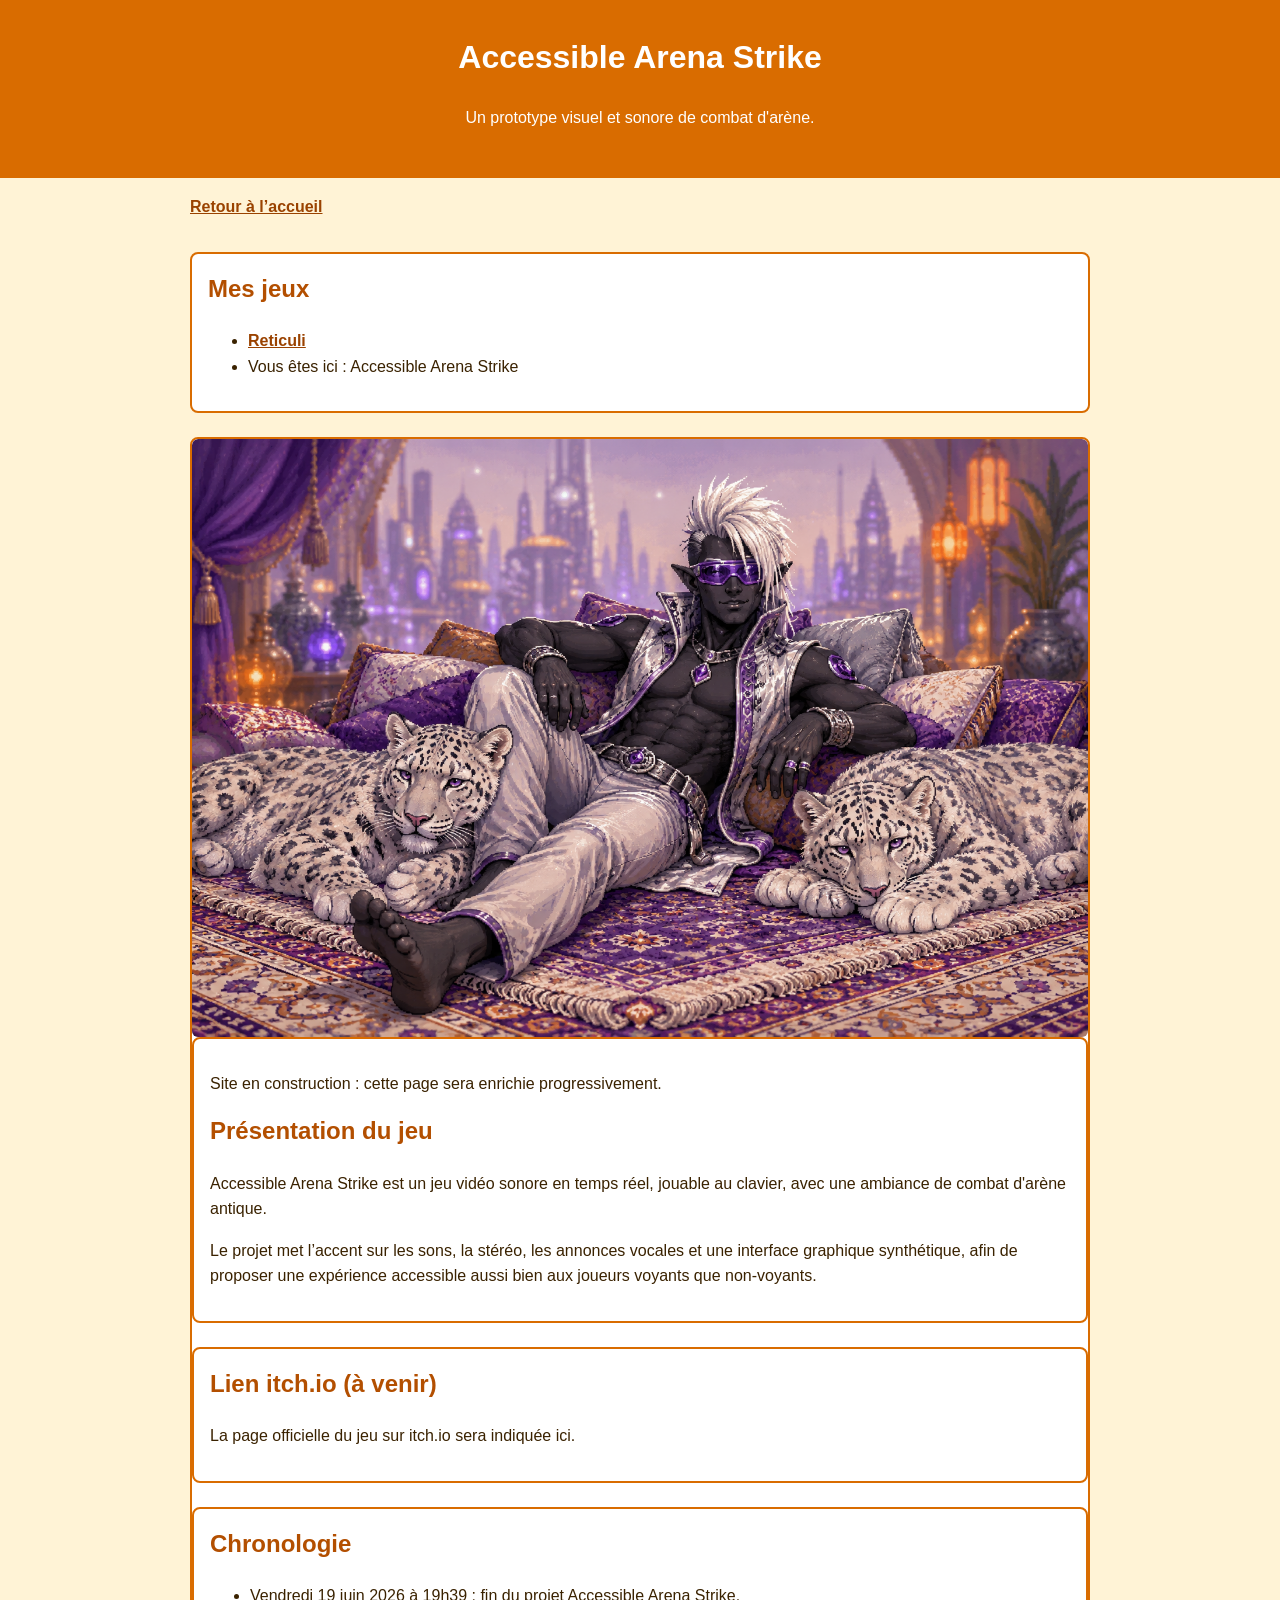
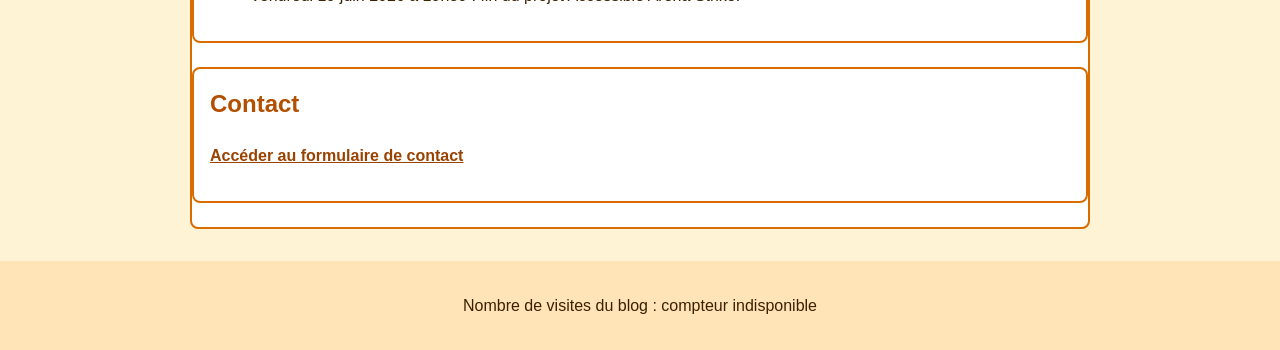
==== arena-strike.html @ 0cb83cf3 "ajout de l'image de couverture pour arena-strike et reticuli" ====
<!DOCTYPE html>
<html lang="fr">
<head>
	<meta charset="UTF-8">
	<meta name="viewport" content="width=device-width, initial-scale=1.0">
	<title>drow-gamer — Accessible Arena Strike</title>
	<link rel="stylesheet" href="css/arena-strike.css">
</head>
<body>
	<header>
		<h1>Accessible Arena Strike</h1>
		<p>Un prototype visuel et sonore de combat d'arène.</p>
	</header>

	<nav>
		<a href="index.html">Retour à l’accueil</a>
	</nav>

	<main>
				<section>
			<h2>Mes jeux</h2>
			<ul>
				<li><a href="reticuli.html">Reticuli</a></li>
				<li>Vous êtes ici : Accessible Arena Strike</li>
			</ul>
		</section>

		<section class="cover-section">
			<img
				class="cover-image"
				src="images/index.png"
				alt="un gladiateur en plein combat contre un énorme adversaire."
			>

		<section>
			<p>Site en construction : cette page sera enrichie progressivement.</p>
			<h2>Présentation du jeu</h2>
			<p>
				Accessible Arena Strike est un jeu vidéo sonore en temps réel, jouable au clavier,
				avec une ambiance de combat d'arène antique.
			</p>
			<p>
				Le projet met l’accent sur les sons, la stéréo, les annonces vocales et une interface graphique synthétique,
				afin de proposer une expérience accessible aussi bien aux joueurs voyants que non-voyants.
			</p>
		</section>

		<section>
			<h2>Lien itch.io (à venir)</h2>
			<p>
				La page officielle du jeu sur itch.io sera indiquée ici.
			</p>
		</section>

		<section>
			<h2>Chronologie</h2>
			<ul>
				<li>Vendredi 19 juin 2026 à 19h39 : fin du projet Accessible Arena Strike.</li>
			</ul>
		</section>
				<section>
			<h2>Contact</h2>
			<p>
				<a href="contact.html">Accéder au formulaire de contact</a>
			</p>
		</section>

	</main>

	<footer>
	<p>Nombre de visites du blog : <span id="view-counter">chargement...</span></p>
</footer>

<script data-goatcounter="https://dg-blog-ombres-2026.goatcounter.com/count"
	async src="//gc.zgo.at/count.js"></script>

<script src="js/main.js"></script>
</body>
</html>
---- css/arena-strike.css ----
body {
	font-family: Arial, Verdana, sans-serif;
	background-color: #fff3d6;
	color: #3a2200;
	margin: 0;
	line-height: 1.6;
}

header {
	background-color: #d96c00;
	color: #ffffff;
	text-align: center;
	padding: 2rem 1rem;
}

nav {
	max-width: 900px;
	margin: 1rem auto;
	padding: 0 1rem;
}

main {
	max-width: 900px;
	margin: 2rem auto;
	padding: 0 1rem;
}

section {
	background-color: #ffffff;
	border: 2px solid #d96c00;
	border-radius: 8px;
	margin-bottom: 1.5rem;
	padding: 1rem;
}

.cover-section {
	padding: 0;
	overflow: hidden;
}

.cover-image {
	display: block;
	width: 100%;
	height: auto;
	border-radius: 6px;
}

h1,
h2 {
	margin-top: 0;
}

h2 {
	color: #b34f00;
}

a {
	color: #9a4200;
	font-weight: bold;
}

a:hover,
a:focus {
	color: #000000;
	background-color: #ffe08a;
}

footer {
	text-align: center;
	background-color: #ffe4b8;
	color: #3a2200;
	padding: 1rem;
}
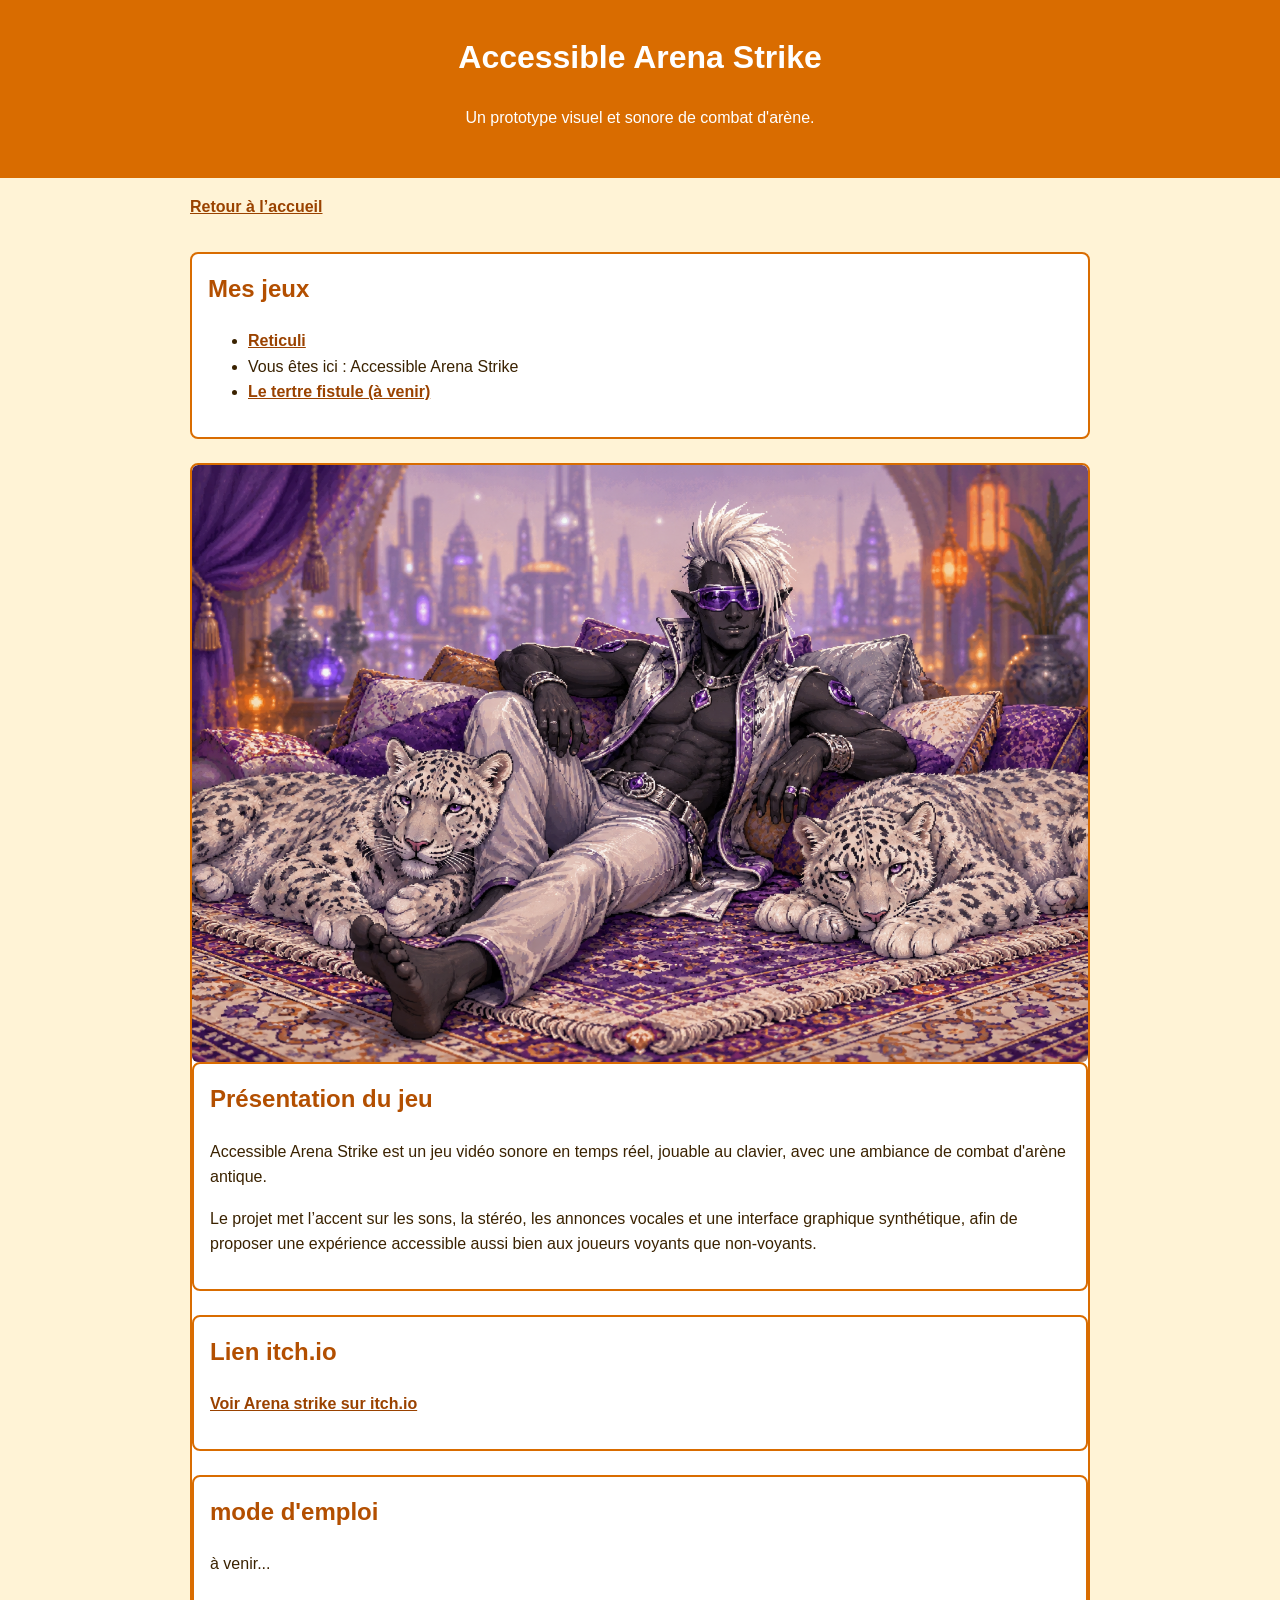
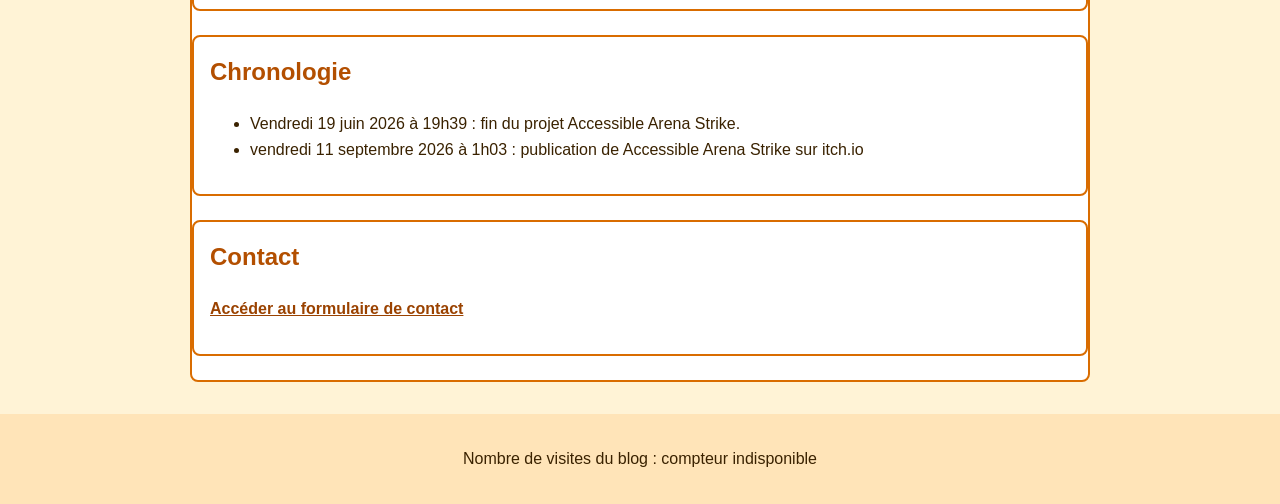
==== commit 7ba66741: "ajout de arena strike sur itch.io" ====
--- a/arena-strike.html
+++ b/arena-strike.html
@@ -22,6 +22,7 @@
 			<ul>
 				<li><a href="reticuli.html">Reticuli</a></li>
 				<li>Vous êtes ici : Accessible Arena Strike</li>
+				<li><a href="fistula-mound.html">Le tertre fistule (à venir)</a></li>
 			</ul>
 		</section>
 
@@ -33,7 +34,6 @@
 			>
 
 		<section>
-			<p>Site en construction : cette page sera enrichie progressivement.</p>
 			<h2>Présentation du jeu</h2>
 			<p>
 				Accessible Arena Strike est un jeu vidéo sonore en temps réel, jouable au clavier,
@@ -46,16 +46,26 @@
 		</section>
 
 		<section>
-			<h2>Lien itch.io (à venir)</h2>
+			<h2>Lien itch.io</h2>
 			<p>
-				La page officielle du jeu sur itch.io sera indiquée ici.
+				<a href="https://drow-gamer.itch.io/accessible-arena-strike"
+	target="_blank"
+	rel="noopener noreferrer">
+	Voir Arena strike sur itch.io
+</a>
 			</p>
 		</section>
+
+			<section>
+				<h2>mode d'emploi</h2>
+				<p>à venir...</p>
+			</section>
 
 		<section>
 			<h2>Chronologie</h2>
 			<ul>
 				<li>Vendredi 19 juin 2026 à 19h39 : fin du projet Accessible Arena Strike.</li>
+				<li>vendredi 11 septembre 2026 à 1h03 : publication de Accessible Arena Strike sur itch.io</li>
 			</ul>
 		</section>
 				<section>
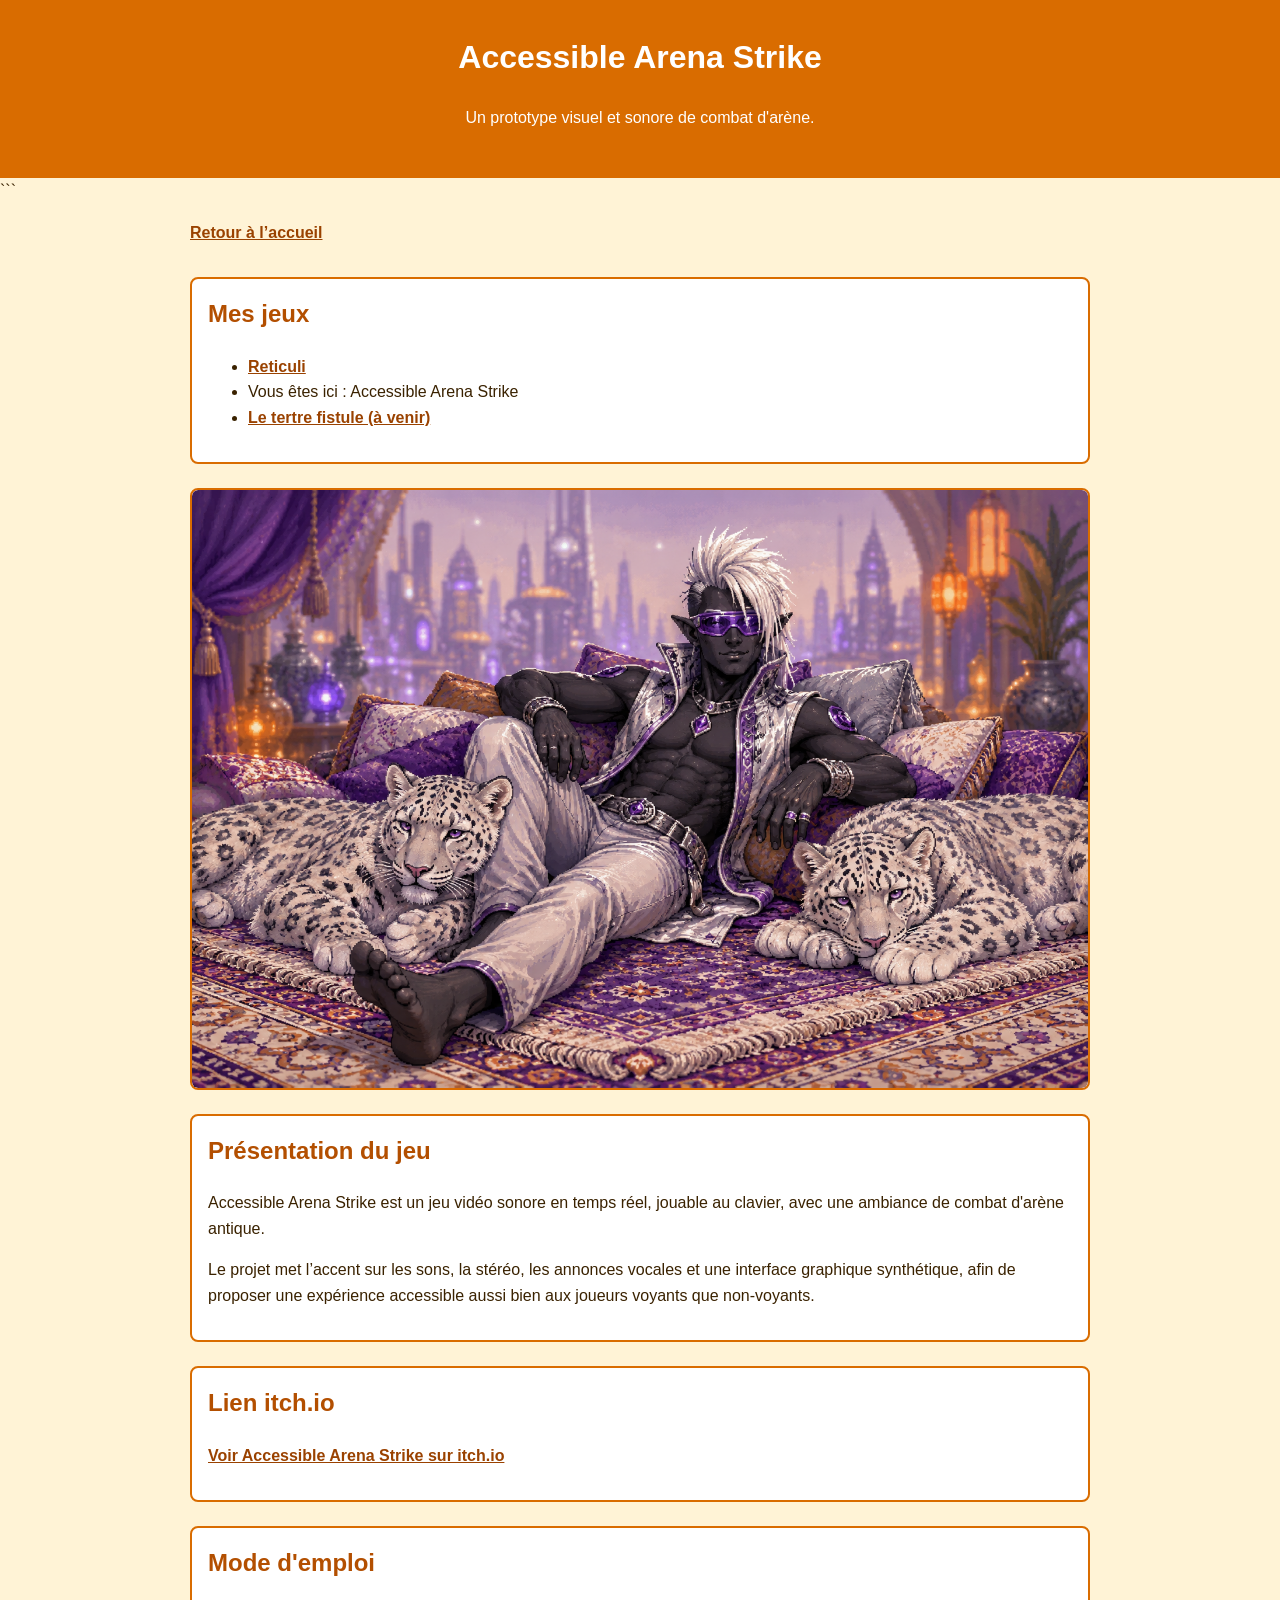
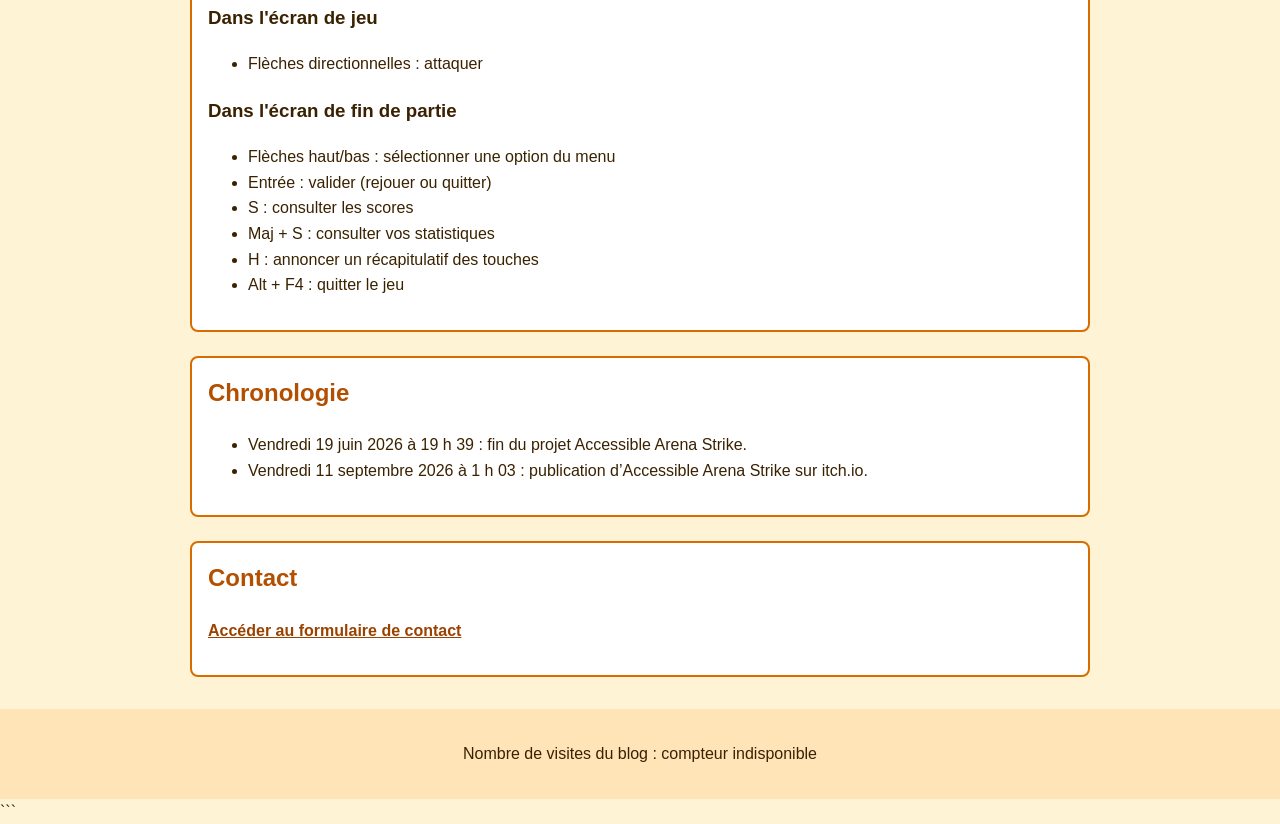
==== commit ebebadb0: "mise  au propre des pages Reticuli et Arena strike" ====
--- a/arena-strike.html
+++ b/arena-strike.html
@@ -1,4 +1,5 @@
 <!DOCTYPE html>
+
 <html lang="fr">
 <head>
 	<meta charset="UTF-8">
@@ -6,84 +7,108 @@
 	<title>drow-gamer — Accessible Arena Strike</title>
 	<link rel="stylesheet" href="css/arena-strike.css">
 </head>
+
 <body>
 	<header>
 		<h1>Accessible Arena Strike</h1>
 		<p>Un prototype visuel et sonore de combat d'arène.</p>
 	</header>
 
-	<nav>
-		<a href="index.html">Retour à l’accueil</a>
-	</nav>
+```
+<nav>
+	<a href="index.html">Retour à l’accueil</a>
+</nav>
 
-	<main>
-				<section>
-			<h2>Mes jeux</h2>
-			<ul>
-				<li><a href="reticuli.html">Reticuli</a></li>
-				<li>Vous êtes ici : Accessible Arena Strike</li>
-				<li><a href="fistula-mound.html">Le tertre fistule (à venir)</a></li>
-			</ul>
-		</section>
+<main>
+	<section>
+		<h2>Mes jeux</h2>
+		<ul>
+			<li><a href="reticuli.html">Reticuli</a></li>
+			<li>Vous êtes ici : Accessible Arena Strike</li>
+			<li><a href="fistula-mound.html">Le tertre fistule (à venir)</a></li>
+		</ul>
+	</section>
 
-		<section class="cover-section">
-			<img
-				class="cover-image"
-				src="images/index.png"
-				alt="un gladiateur en plein combat contre un énorme adversaire."
+	<section class="cover-section">
+		<img
+			class="cover-image"
+			src="images/index.png"
+			alt="Un gladiateur en plein combat contre un énorme adversaire."
+		>
+	</section>
+
+	<section>
+		<h2>Présentation du jeu</h2>
+		<p>
+			Accessible Arena Strike est un jeu vidéo sonore en temps réel, jouable au clavier,
+			avec une ambiance de combat d'arène antique.
+		</p>
+		<p>
+			Le projet met l’accent sur les sons, la stéréo, les annonces vocales et une interface graphique synthétique,
+			afin de proposer une expérience accessible aussi bien aux joueurs voyants que non-voyants.
+		</p>
+	</section>
+
+	<section>
+		<h2>Lien itch.io</h2>
+		<p>
+			<a
+				href="https://drow-gamer.itch.io/accessible-arena-strike"
+				target="_blank"
+				rel="noopener noreferrer"
 			>
+				Voir Accessible Arena Strike sur itch.io
+			</a>
+		</p>
+	</section>
 
-		<section>
-			<h2>Présentation du jeu</h2>
-			<p>
-				Accessible Arena Strike est un jeu vidéo sonore en temps réel, jouable au clavier,
-				avec une ambiance de combat d'arène antique.
-			</p>
-			<p>
-				Le projet met l’accent sur les sons, la stéréo, les annonces vocales et une interface graphique synthétique,
-				afin de proposer une expérience accessible aussi bien aux joueurs voyants que non-voyants.
-			</p>
-		</section>
+	<section>
+		<h2>Mode d'emploi</h2>
 
-		<section>
-			<h2>Lien itch.io</h2>
-			<p>
-				<a href="https://drow-gamer.itch.io/accessible-arena-strike"
-	target="_blank"
-	rel="noopener noreferrer">
-	Voir Arena strike sur itch.io
-</a>
-			</p>
-		</section>
+		<h3>Dans l'écran de jeu</h3>
+		<ul>
+			<li>Flèches directionnelles : attaquer</li>
+		</ul>
 
-			<section>
-				<h2>mode d'emploi</h2>
-				<p>à venir...</p>
-			</section>
+		<h3>Dans l'écran de fin de partie</h3>
+		<ul>
+			<li>Flèches haut/bas : sélectionner une option du menu</li>
+			<li>Entrée : valider (rejouer ou quitter)</li>
+			<li>S : consulter les scores</li>
+			<li>Maj + S : consulter vos statistiques</li>
+			<li>H : annoncer un récapitulatif des touches</li>
+			<li>Alt + F4 : quitter le jeu</li>
+		</ul>
+	</section>
 
-		<section>
-			<h2>Chronologie</h2>
-			<ul>
-				<li>Vendredi 19 juin 2026 à 19h39 : fin du projet Accessible Arena Strike.</li>
-				<li>vendredi 11 septembre 2026 à 1h03 : publication de Accessible Arena Strike sur itch.io</li>
-			</ul>
-		</section>
-				<section>
-			<h2>Contact</h2>
-			<p>
-				<a href="contact.html">Accéder au formulaire de contact</a>
-			</p>
-		</section>
+	<section>
+		<h2>Chronologie</h2>
+		<ul>
+			<li>Vendredi 19 juin 2026 à 19 h 39 : fin du projet Accessible Arena Strike.</li>
+			<li>Vendredi 11 septembre 2026 à 1 h 03 : publication d’Accessible Arena Strike sur itch.io.</li>
+		</ul>
+	</section>
 
-	</main>
+	<section>
+		<h2>Contact</h2>
+		<p>
+			<a href="contact.html">Accéder au formulaire de contact</a>
+		</p>
+	</section>
+</main>
 
-	<footer>
+<footer>
 	<p>Nombre de visites du blog : <span id="view-counter">chargement...</span></p>
 </footer>
 
-<script data-goatcounter="https://dg-blog-ombres-2026.goatcounter.com/count"
-	async src="//gc.zgo.at/count.js"></script>
+<script
+	data-goatcounter="https://dg-blog-ombres-2026.goatcounter.com/count"
+	async
+	src="//gc.zgo.at/count.js"
+></script>
 
 <script src="js/main.js"></script>
+```
+
 </body>
-</html>+</html>
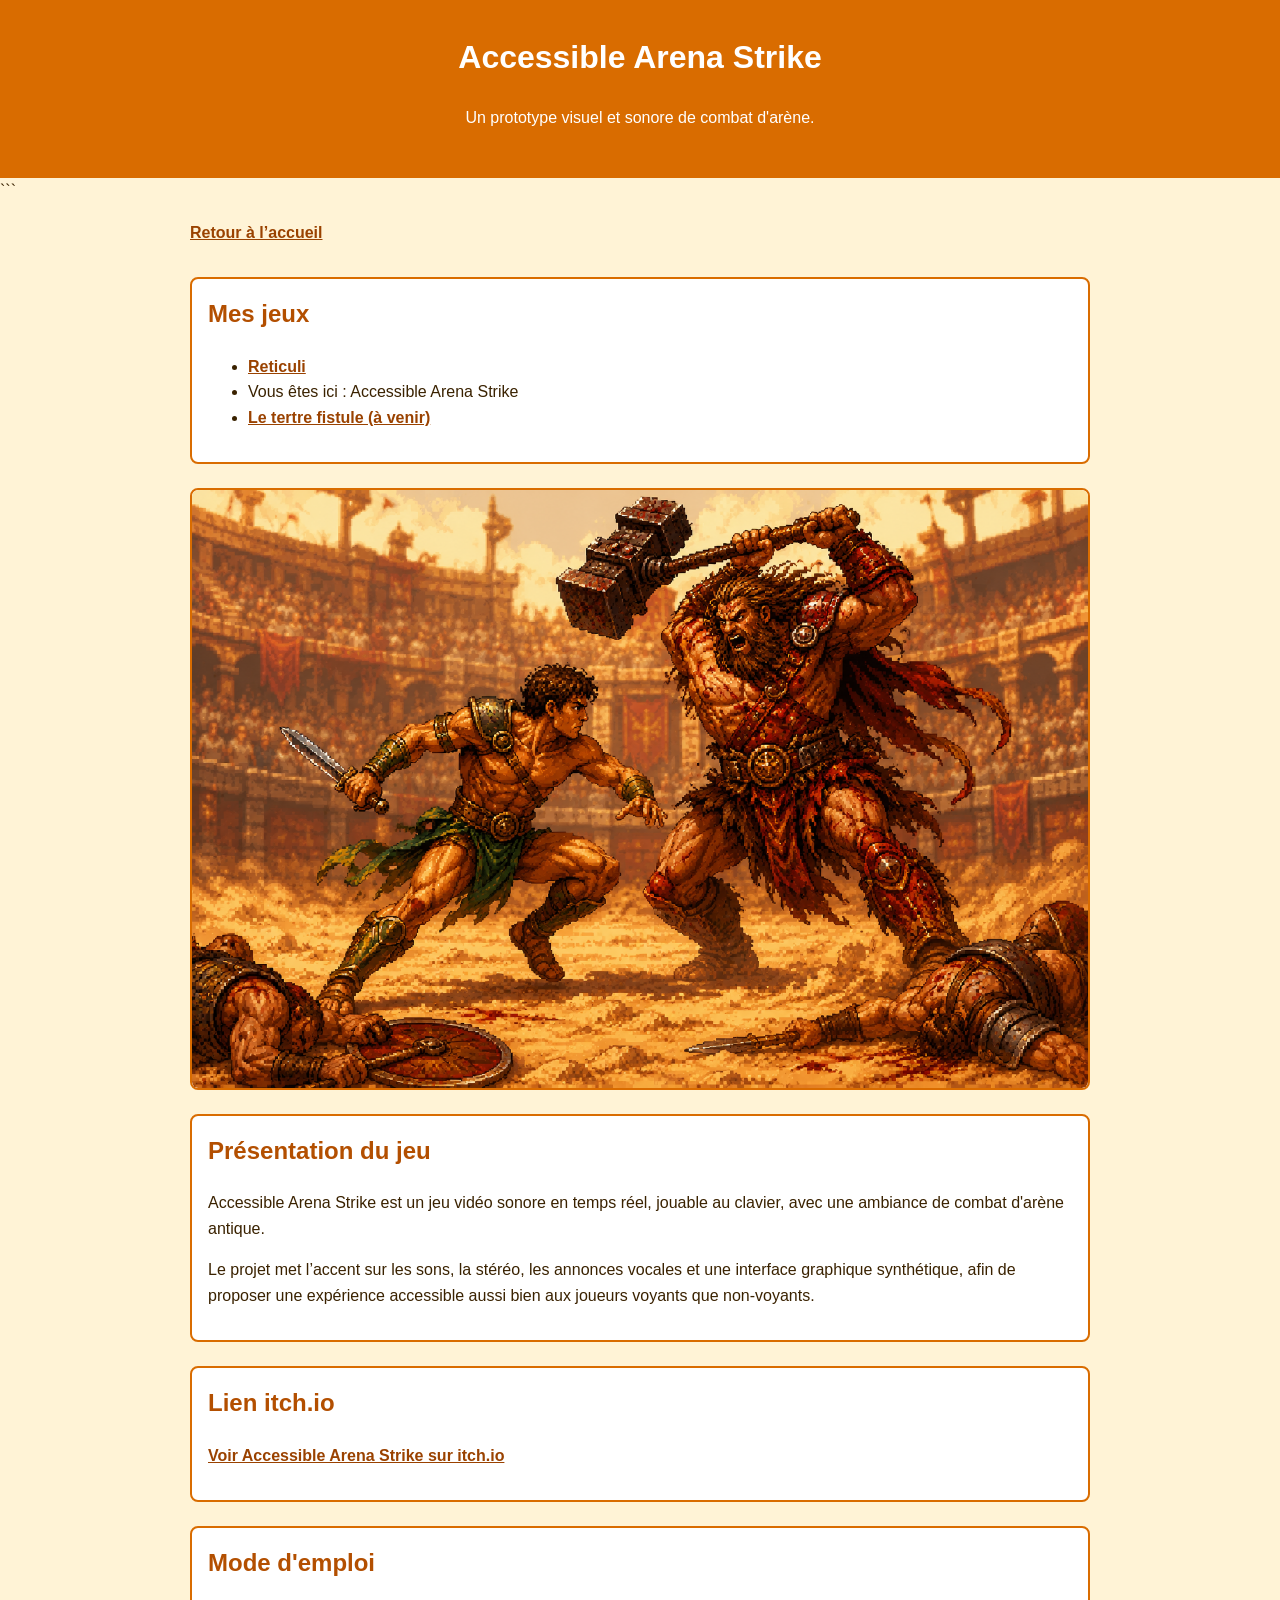
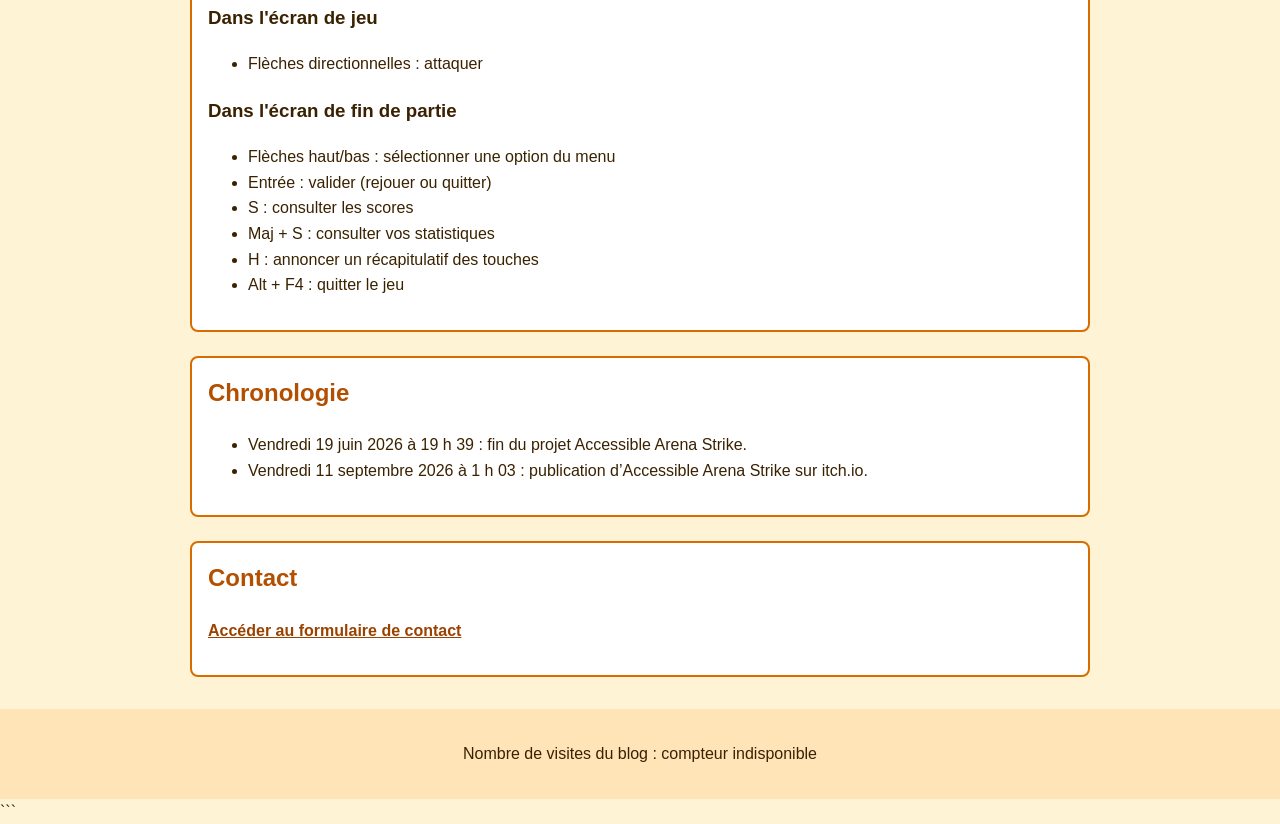
==== commit 7ce6629e: "indentation correcte des pages" ====
--- a/arena-strike.html
+++ b/arena-strike.html
@@ -32,7 +32,7 @@
 	<section class="cover-section">
 		<img
 			class="cover-image"
-			src="images/index.png"
+			src="images/arena-strike.png"
 			alt="Un gladiateur en plein combat contre un énorme adversaire."
 		>
 	</section>
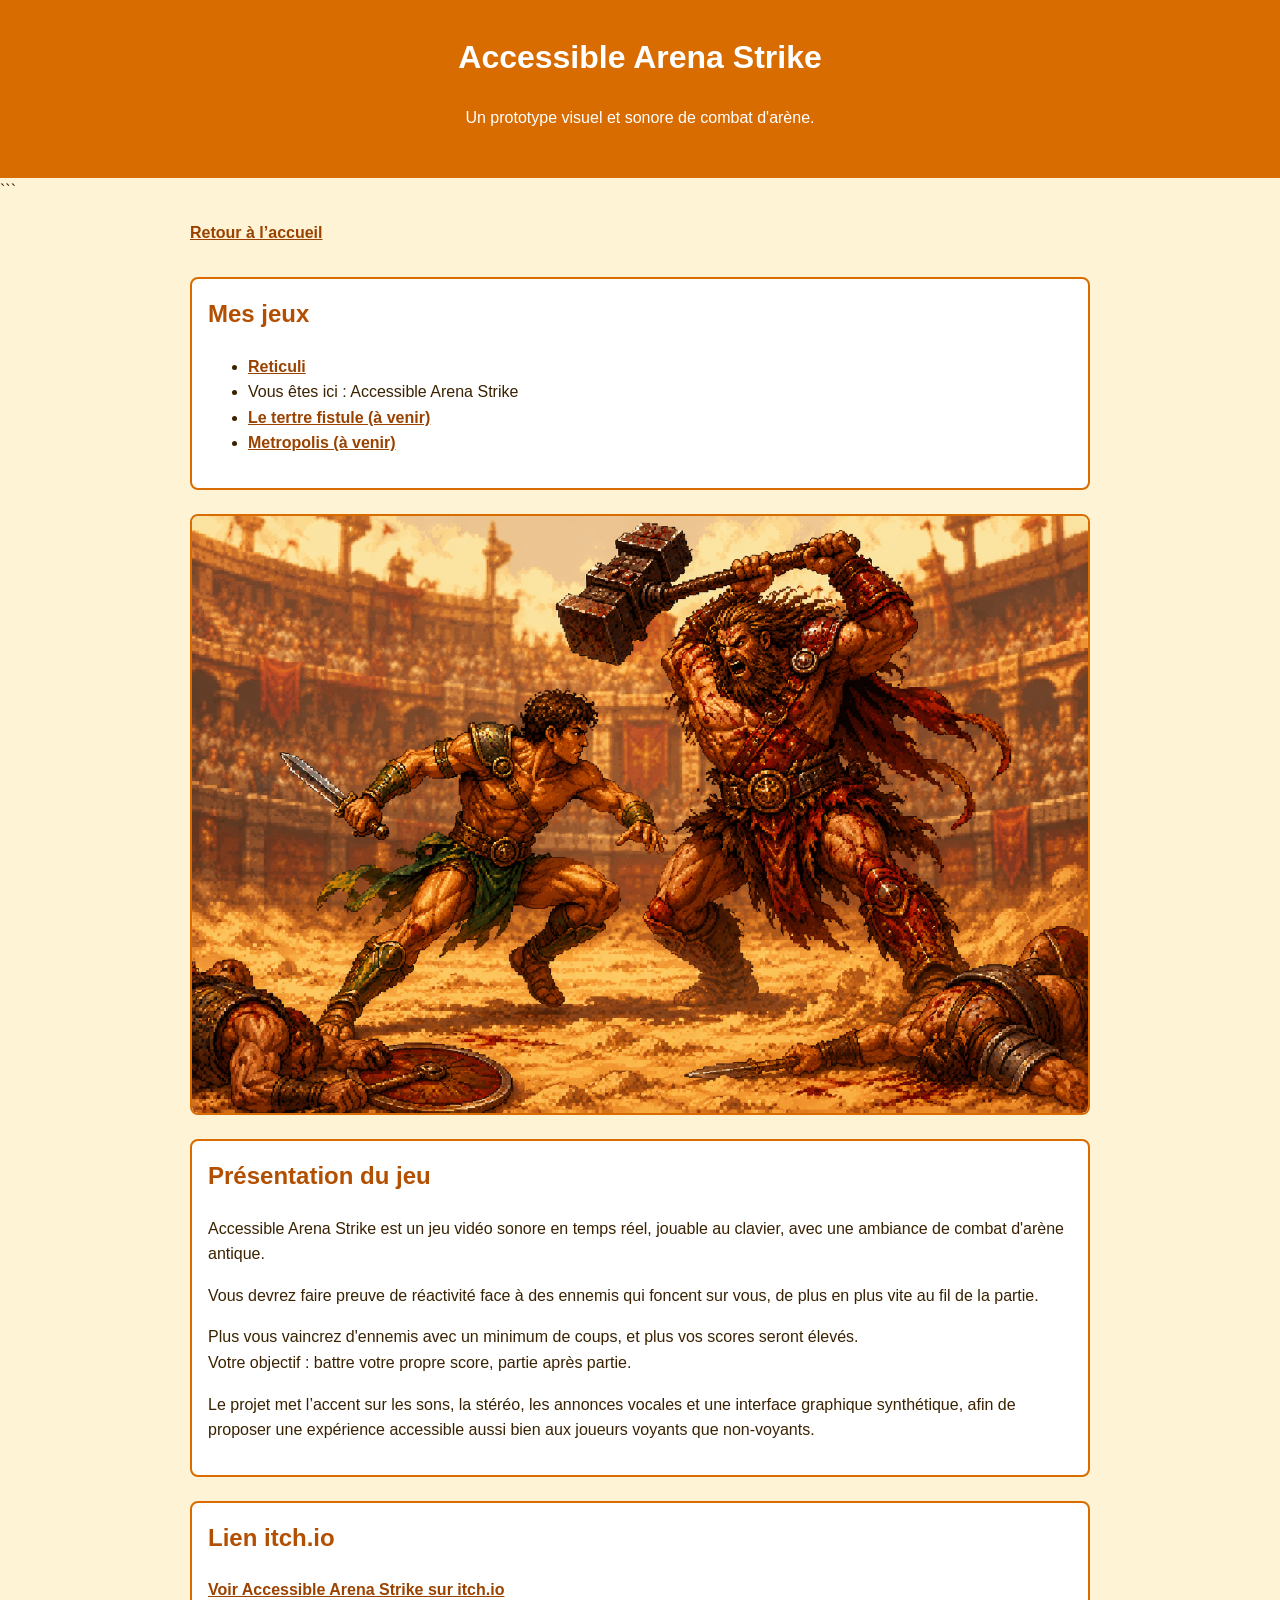
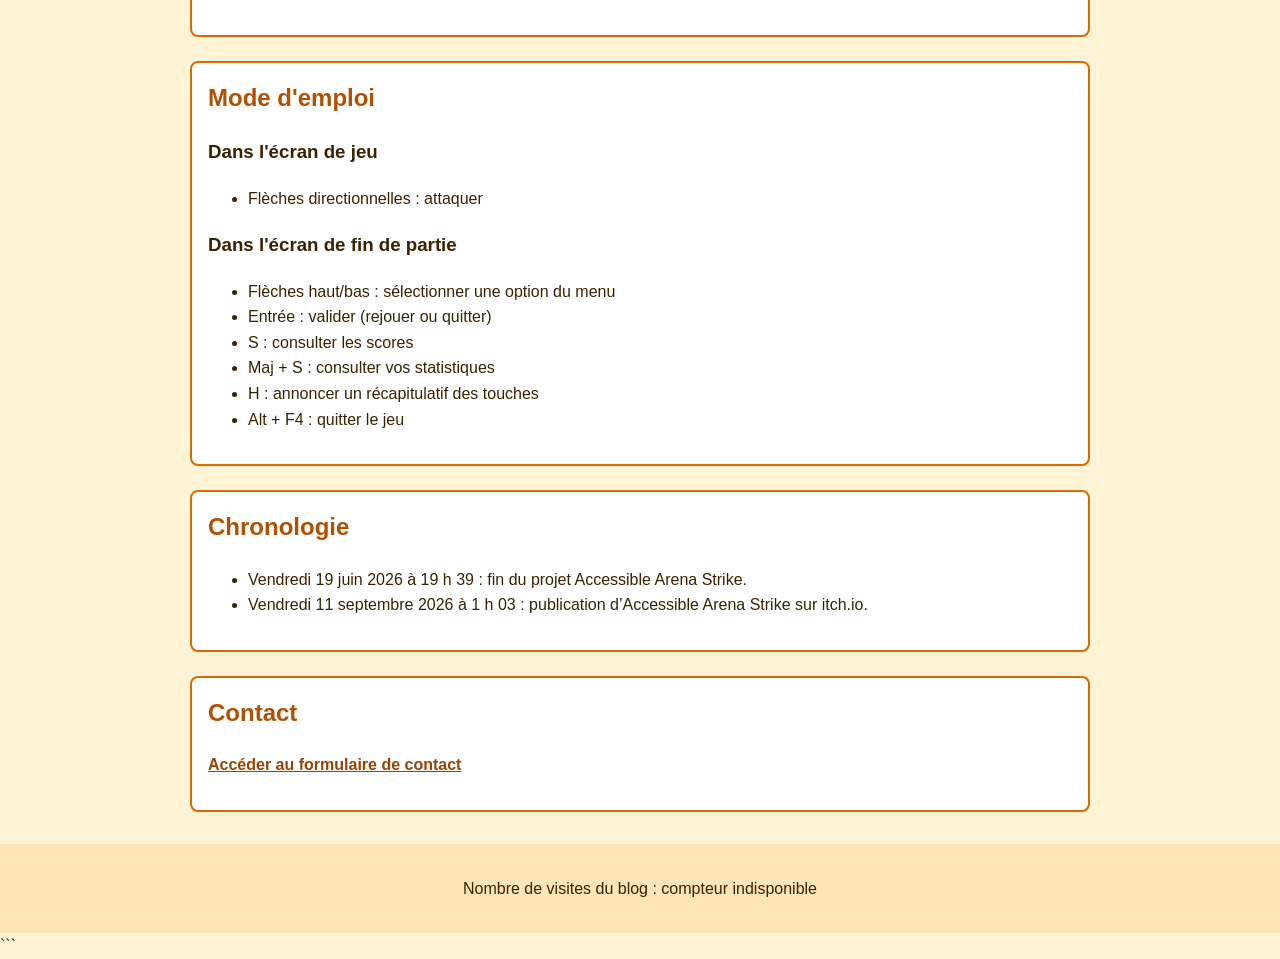
==== commit 63d5cb2f: "augmentation de la présentation de arena strike" ====
--- a/arena-strike.html
+++ b/arena-strike.html
@@ -26,6 +26,7 @@
 			<li><a href="reticuli.html">Reticuli</a></li>
 			<li>Vous êtes ici : Accessible Arena Strike</li>
 			<li><a href="fistula-mound.html">Le tertre fistule (à venir)</a></li>
+			<li><a href="metropolis.html">Metropolis (à venir)</a></li>
 		</ul>
 	</section>
 
@@ -42,6 +43,13 @@
 		<p>
 			Accessible Arena Strike est un jeu vidéo sonore en temps réel, jouable au clavier,
 			avec une ambiance de combat d'arène antique.
+		</p>
+		<p>
+			Vous devrez faire preuve de réactivité face à des ennemis qui foncent sur vous, de plus en plus vite au fil de la partie.
+		</p>
+		<p>
+			Plus vous vaincrez d'ennemis avec un minimum de coups, et plus vos scores seront élevés. <br>
+			Votre objectif : battre votre propre score, partie après partie.
 		</p>
 		<p>
 			Le projet met l’accent sur les sons, la stéréo, les annonces vocales et une interface graphique synthétique,
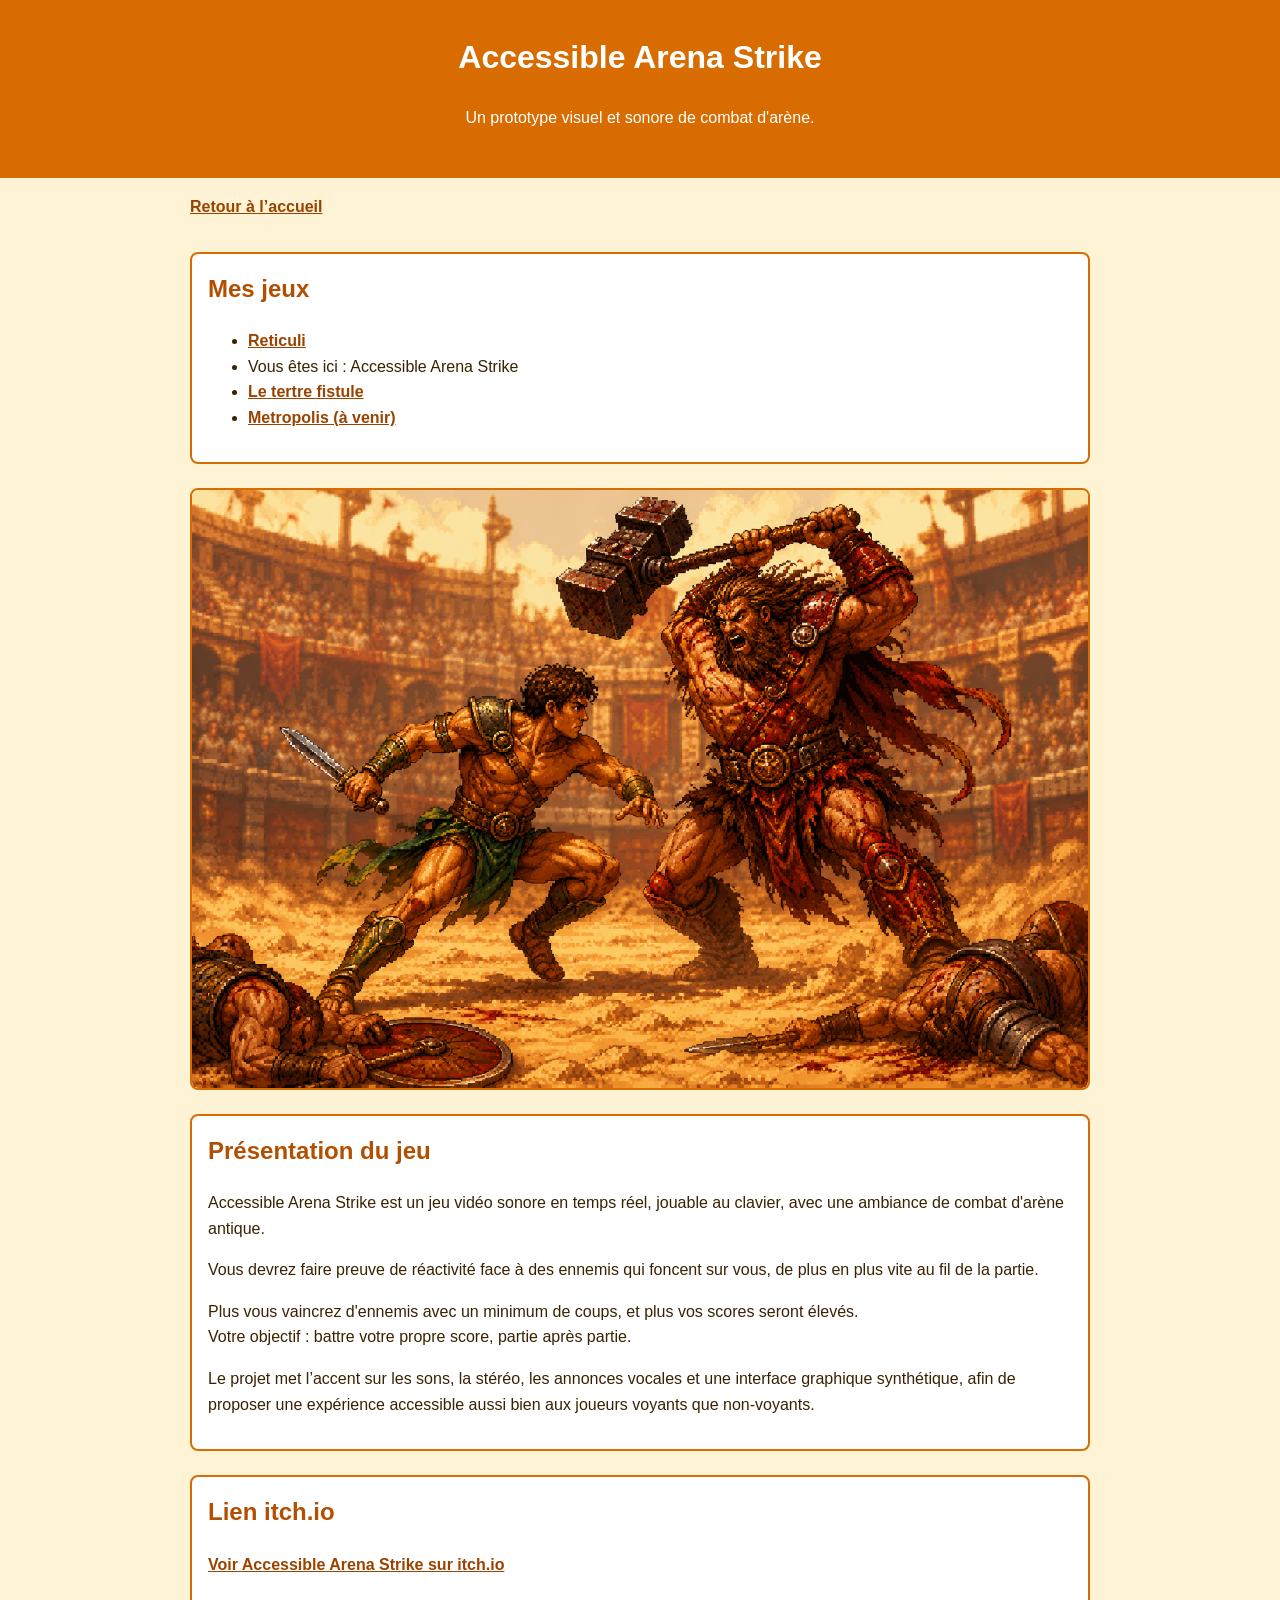
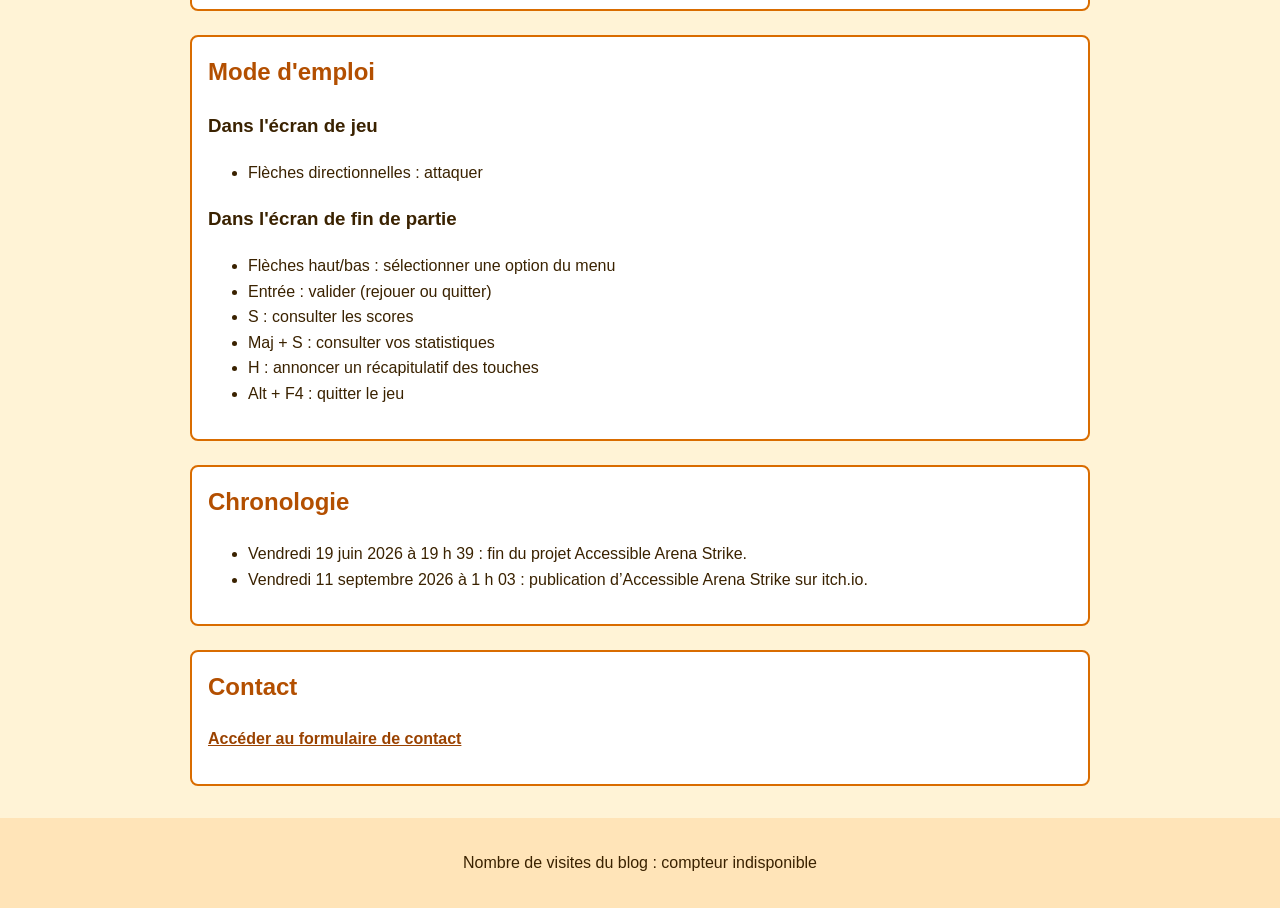
==== commit 3eccf91c: "ajout du projet fistula mound" ====
--- a/arena-strike.html
+++ b/arena-strike.html
@@ -14,7 +14,6 @@
 		<p>Un prototype visuel et sonore de combat d'arène.</p>
 	</header>
 
-```
 <nav>
 	<a href="index.html">Retour à l’accueil</a>
 </nav>
@@ -25,7 +24,7 @@
 		<ul>
 			<li><a href="reticuli.html">Reticuli</a></li>
 			<li>Vous êtes ici : Accessible Arena Strike</li>
-			<li><a href="fistula-mound.html">Le tertre fistule (à venir)</a></li>
+			<li><a href="fistula-mound.html">Le tertre fistule</a></li>
 			<li><a href="metropolis.html">Metropolis (à venir)</a></li>
 		</ul>
 	</section>
@@ -116,7 +115,6 @@
 ></script>
 
 <script src="js/main.js"></script>
-```
 
 </body>
 </html>
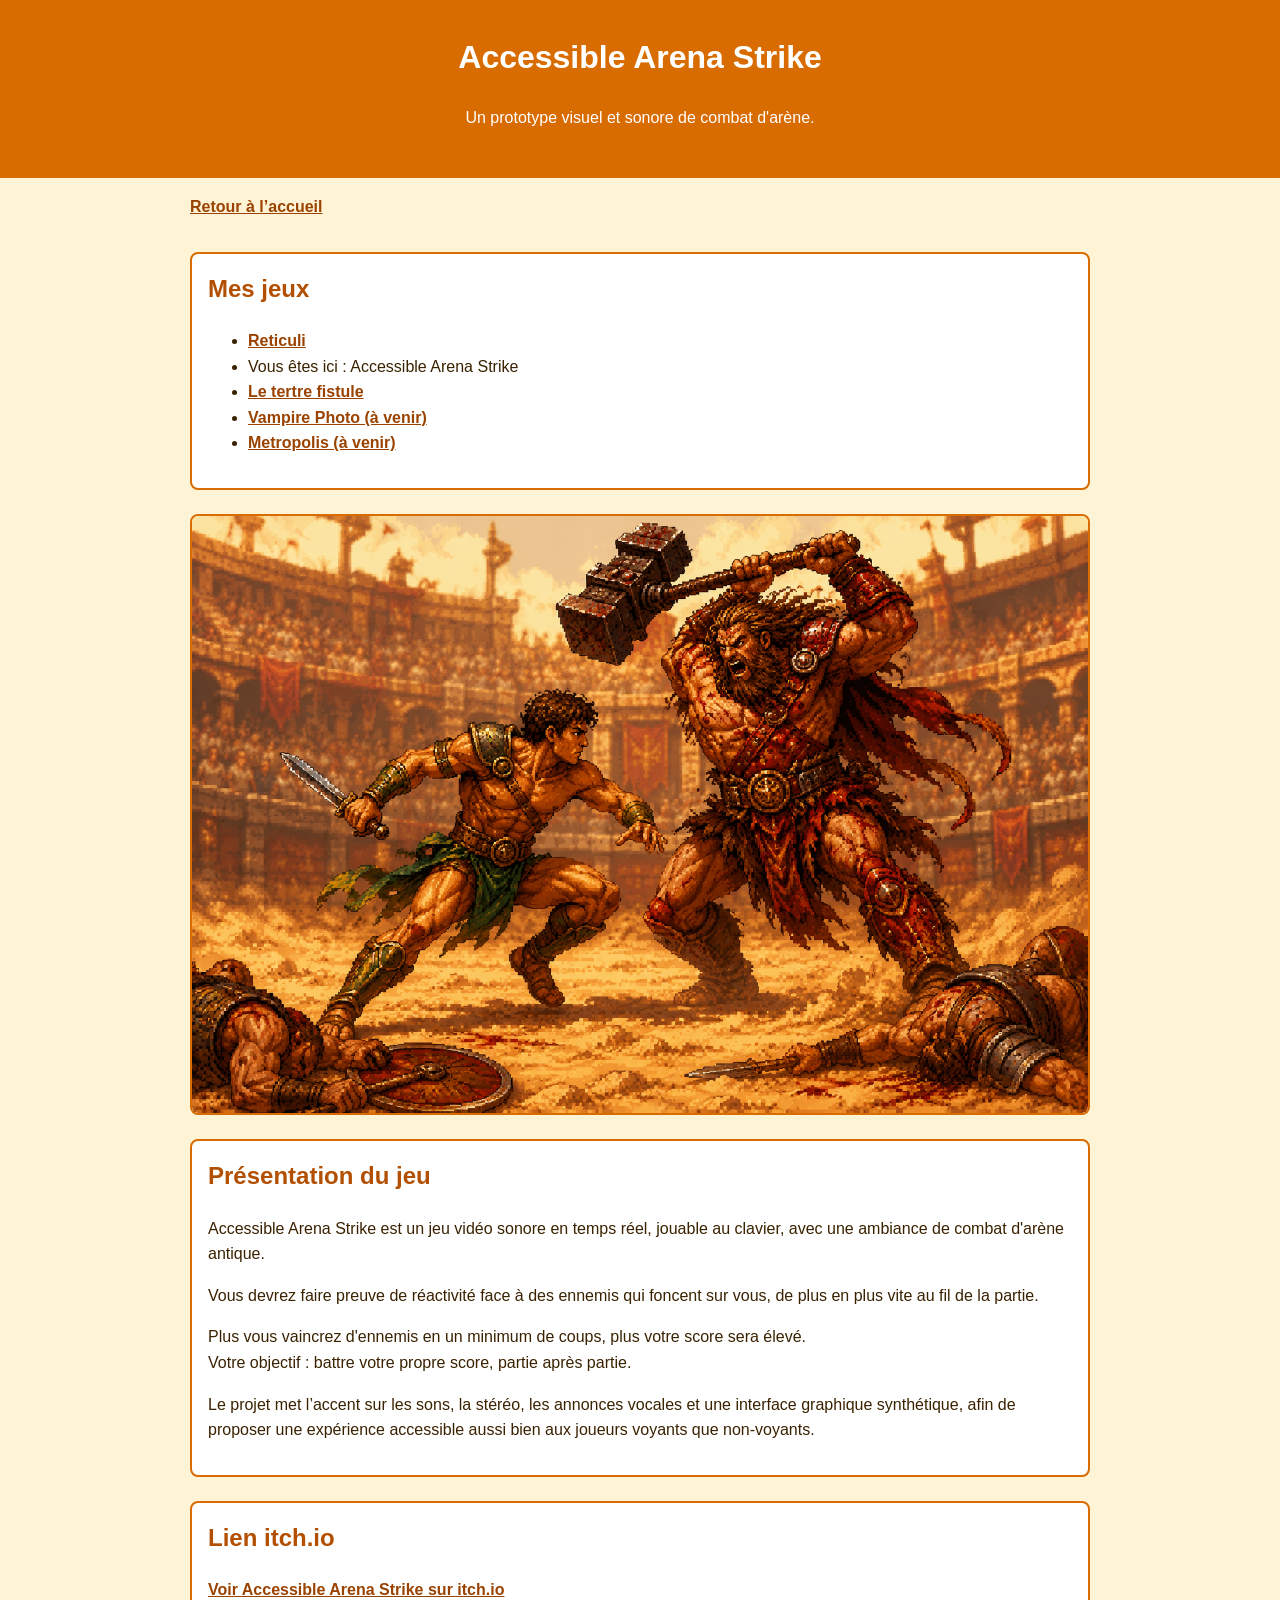
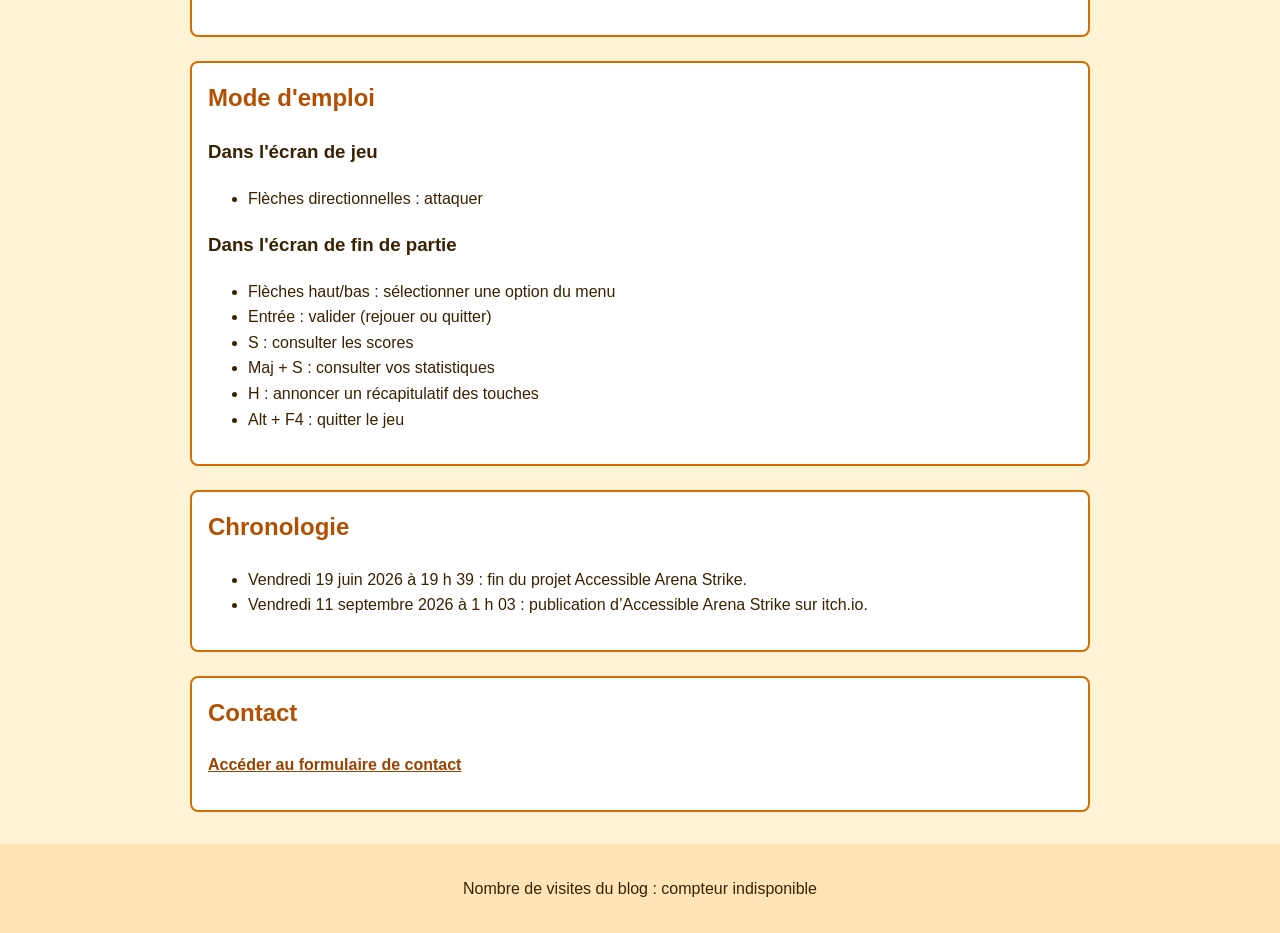
==== commit b4d2e3da: "ajout de la page vampire photo" ====
--- a/arena-strike.html
+++ b/arena-strike.html
@@ -25,6 +25,7 @@
 			<li><a href="reticuli.html">Reticuli</a></li>
 			<li>Vous êtes ici : Accessible Arena Strike</li>
 			<li><a href="fistula-mound.html">Le tertre fistule</a></li>
+			<li><a href="vampire-photo.html">Vampire Photo (à venir)</a></li>
 			<li><a href="metropolis.html">Metropolis (à venir)</a></li>
 		</ul>
 	</section>
@@ -47,7 +48,7 @@
 			Vous devrez faire preuve de réactivité face à des ennemis qui foncent sur vous, de plus en plus vite au fil de la partie.
 		</p>
 		<p>
-			Plus vous vaincrez d'ennemis avec un minimum de coups, et plus vos scores seront élevés. <br>
+			Plus vous vaincrez d'ennemis en un minimum de coups, plus votre score sera élevé.<br>
 			Votre objectif : battre votre propre score, partie après partie.
 		</p>
 		<p>
@@ -111,10 +112,10 @@
 <script
 	data-goatcounter="https://dg-blog-ombres-2026.goatcounter.com/count"
 	async
-	src="//gc.zgo.at/count.js"
+	src="https://gc.zgo.at/count.js"
 ></script>
 
 <script src="js/main.js"></script>
 
 </body>
-</html>
+</html>
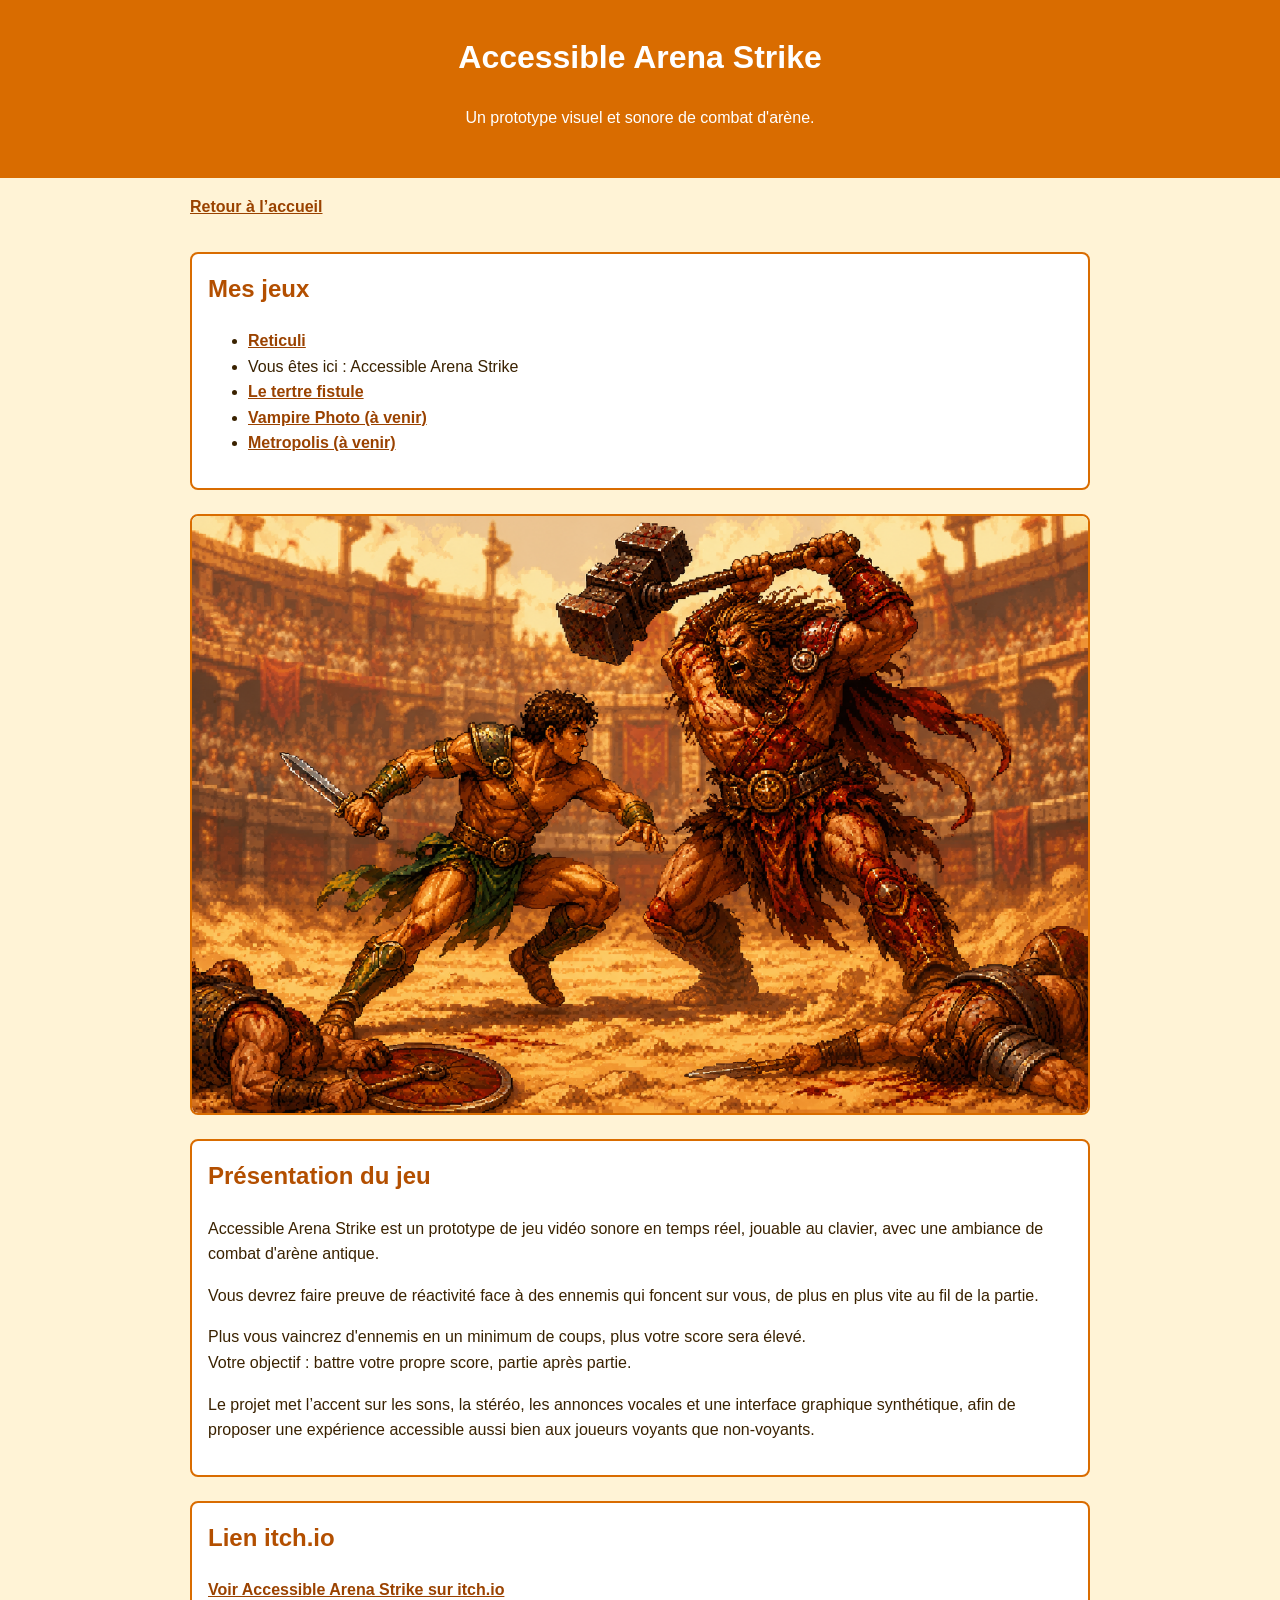
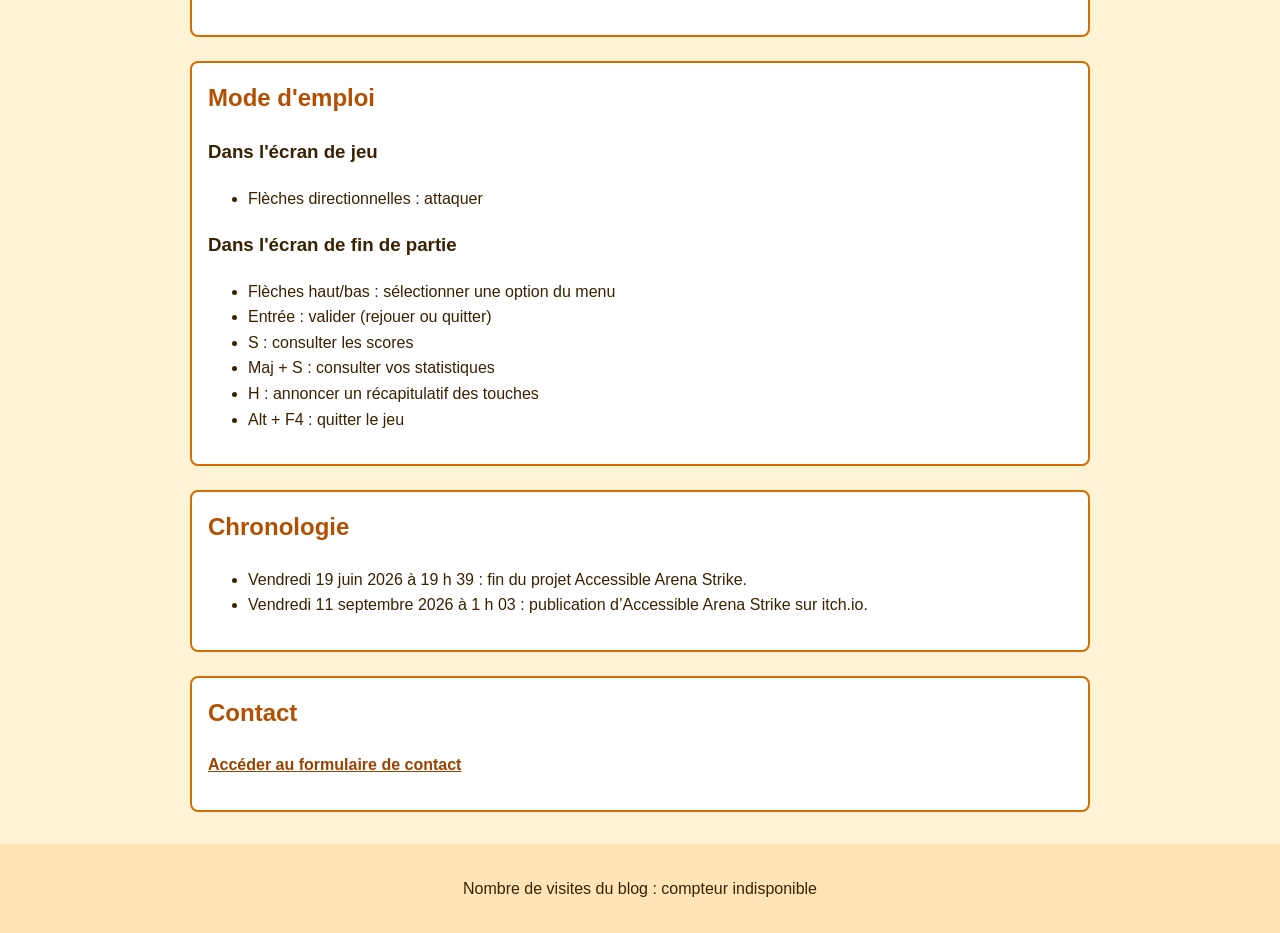
==== commit 6bebd651: "précision de prototype de jeu dans la présentation" ====
--- a/arena-strike.html
+++ b/arena-strike.html
@@ -41,7 +41,7 @@
 	<section>
 		<h2>Présentation du jeu</h2>
 		<p>
-			Accessible Arena Strike est un jeu vidéo sonore en temps réel, jouable au clavier,
+			Accessible Arena Strike est un prototype de jeu vidéo sonore en temps réel, jouable au clavier,
 			avec une ambiance de combat d'arène antique.
 		</p>
 		<p>
